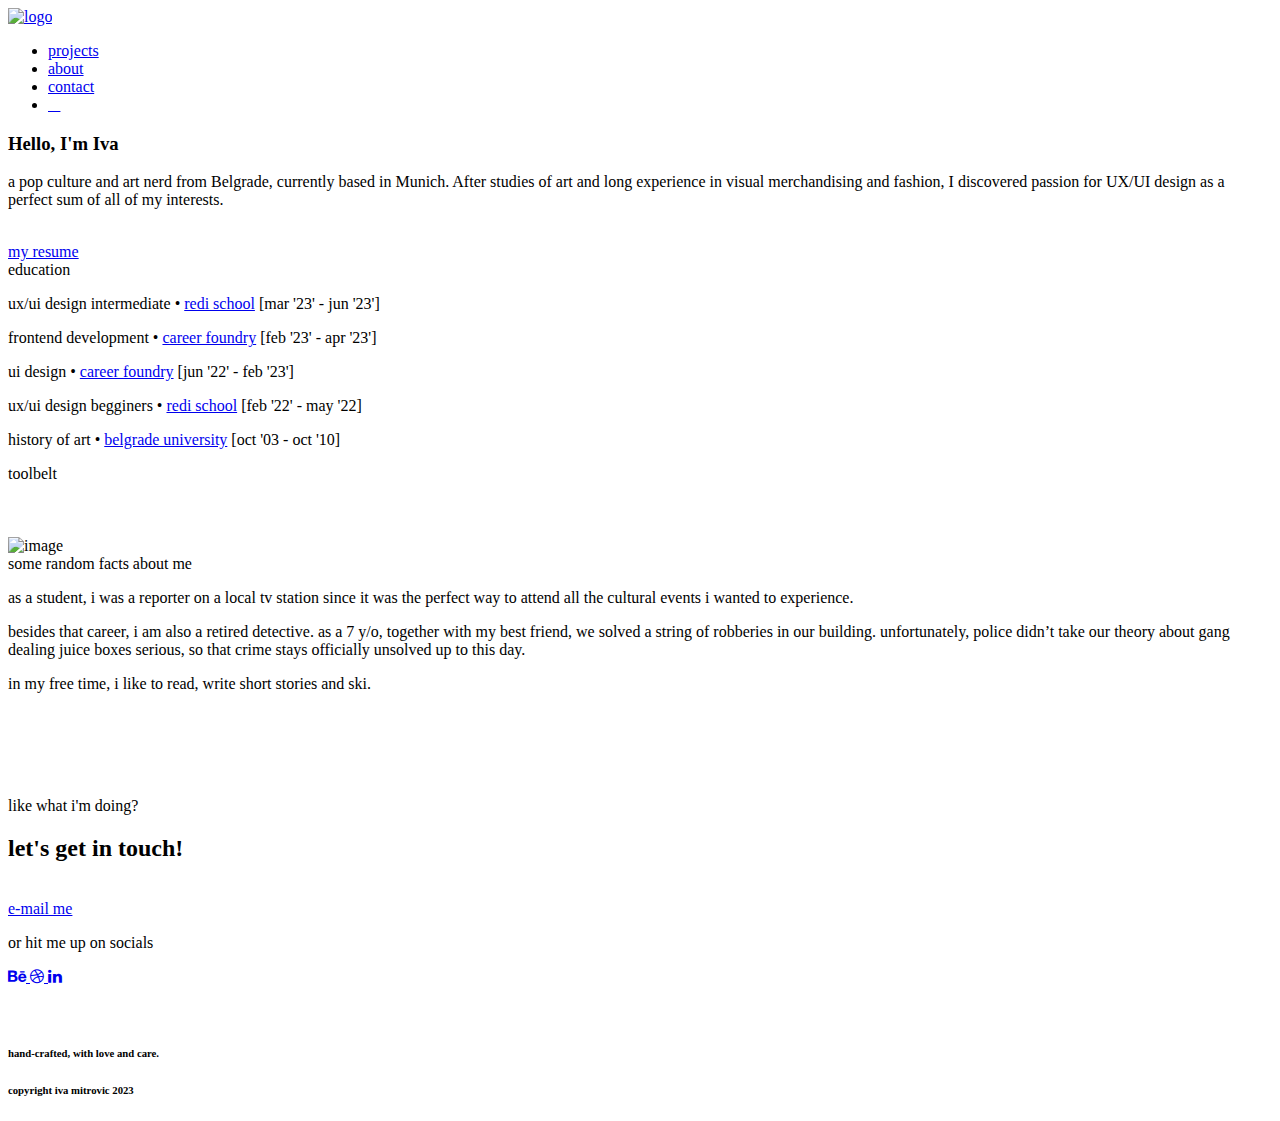
==== about.html @ c0f118de "Merge pull request #1 from ivaflowers/main" ====
<!DOCTYPE html>
<html lang="en" dir="ltr">
  <head>
    <link rel="stylesheet" type="text/css" href="css/style.css" />
    <link rel="stylesheet" href="https://maxcdn.bootstrapcdn.com/font-awesome/4.5.0/css/font-awesome.min.css">
    <link rel="preconnect" href="https://fonts.googleapis.com">
    <link rel="preconnect" href="https://fonts.gstatic.com" crossorigin>
    <link href="https://fonts.googleapis.com/css2?family=Montserrat:wght@100;200;300;400;500;600;700;800&display=swap" rel="stylesheet">
    <link href="img/favicon.ico" rel="shortcut icon">

     <!-- Back to top button -->
     <a id="top"></a>
    <meta name="viewport" content="width=device-width, initial-scale=1" />
    <meta charset="utf-8" />
    <title>Portfolio | Iva Mitrovic</title>
    <script
      src="https://kit.fontawesome.com/0a37a49e68.js"
      crossorigin="anonymous"
    ></script>
  </head>

  <body>
    <header class="css-box-shadow">
      <div class="container" id="hero">
        <div class="navtoggle" id="myNavtoggle">
          <a href="index.html">
            <img src="img/ivalogo.svg" alt="logo" class="logo" />
          </a>

          <nav>
            <ul>
              <li><a href="index.html#projects">projects</a></li>
              <li><a href="about.html">about</a></li>
              <li><a href="#contact" onclick="menuToggle()">contact</a></li>
              <li>
                <a
                  href="javascript:void(0);"
                  class="icon"
                  onclick="menuToggle()"
                  ><i class="fas fa-bars"></i
                ></a>
              </li>
            </ul>
          </nav>
        </div>
      </div>
    </header>

    <main>

      <div class="container">

        <div class="row extra-padding-tb">

          <div class="col-md-6 col-lg-5">

            <h3>Hello, I'm Iva</h3>
            <p>a pop culture and art nerd from Belgrade, currently based in Munich. After studies of art and long experience in visual merchandising and fashion, I discovered passion for UX/UI design as a perfect sum of all of my interests.</p>
            <br>
            <a href="files/resume.pdf" class="button" download target="_blank">my resume</a>
            <br>
            <div class="extra-padding-tb">
              <h7>education</h7>
              <p>ux/ui design intermediate •  <a href="https://www.redi-school.org/" target="_blank" class="bold">redi school</a> [mar '23' - jun '23'] </p>
              <p>frontend development •  <a href="https://careerfoundry.com//" target="_blank">career foundry</a> [feb '23' - apr '23'] </p>
              <p>ui design •  <a href="https://careerfoundry.com/" target="_blank">career foundry</a> [jun '22' - feb '23'] </p>
              <p>ux/ui design begginers •  <a href="https://www.redi-school.org/" target="_blank">redi school</a> [feb '22' - may '22] </p>
              <p>history of art •  <a href="https://www.bg.ac.rs/en/" target="_blank">belgrade university</a> [oct '03 - oct '10] </p>
            </div>
           <div>  
            <h7>toolbelt</h7>
           </div>
            <br>
            <div class="skills-icons">
            <i class="fa-brands fa-figma" style="color: #222222"></i>

            <i class="fa-brands fa-sketch" style="color: #222222"></i>

            <i class="fa-brands fa-invision" style="color: #222222"></i>

            <i class="fa-brands fa-github-alt" style="color: #222222"></i>

            <i class="fa-brands fa-html5" style="color: #222222"></i>

            <i class="fa-brands fa-css3" style="color: #222222;"></i>
            
            <i class="fa-brands fa-js" style="color: #222222"></i>
            </div>
          </div>

            <br>

            <div class="col-md-5 col-lg-7">
              <picture class="profilepic">
                <source
                  srcset="img/profilepicture.jpeg"
                  media="(max-width:765px)"/>
                <img
                  src="img/profilepicture.jpeg"
                  alt="image"
                  class="profilepic"/>
              </picture>
             </div>
            </div>

            <div class="row">
              <div class="col-md-5">
             <h7>some random facts about me</h7>  
             <p>
              as a student, i was a reporter on a
              local tv station since it was the perfect way to attend all the
              cultural events i wanted to experience. 
             </p>
             <p>besides that career, i am
              also a retired detective. as a 7 y/o, together with my best
              friend, we solved a string of robberies in our building.
              unfortunately, police didn’t take our theory about gang dealing
              juice boxes serious, so that crime stays officially unsolved up to
              this day. 
             </p>
              <p>in my free time, i like to read, write short stories and ski.
              </p>
             </div> 
           </div>

          
        </div>
  

     
    </main>
<br>
<br>
<br>
    <footer id="contact">
      <div class="container">
        <a href="#contact"></a>
        <br>
        <p>like what i'm doing?</p>
        <h2>let's get in touch!</h2>
        <br />
        <a href="mailto:ivamitrovic@protonmail.com" class="button contact" 
          >e-mail me</a
        >
        <p>or hit me up on socials</p>

        <div></div>
      </div>

      <div class="container footer-icons">
        <a href="https://www.behance.net/ivamitrovic" target="_blank">
          <i class="fa fa-behance" aria-hidden="true"></i>
        </a>
        <a href="Dribbble" target="_blank">
          <i class="fa fa-dribbble" aria-hidden="true"></i>
        </a>

        <a
          href="https://www.linkedin.com/in/iva-mitrovic-53142a191/"
          target="_blank"
        >
          <i class="fa fa-linkedin" aria-hidden="true"></i>
        </a>

        <div>
         
          <br />
          <br />
          <h6>hand-crafted, with love and care.</h6>
          <h6>copyright iva mitrovic 2023</h6>
        </div>
      </div>
    </footer>
    <script
      src="https://code.jquery.com/jquery-3.6.4.min.js"
      integrity="sha256-oP6HI9z1XaZNBrJURtCoUT5SUnxFr8s3BzRl+cbzUq8="
      crossorigin="anonymous"
    ></script>
    <script src="js/scripts.js"></script>
  </body>
</html>
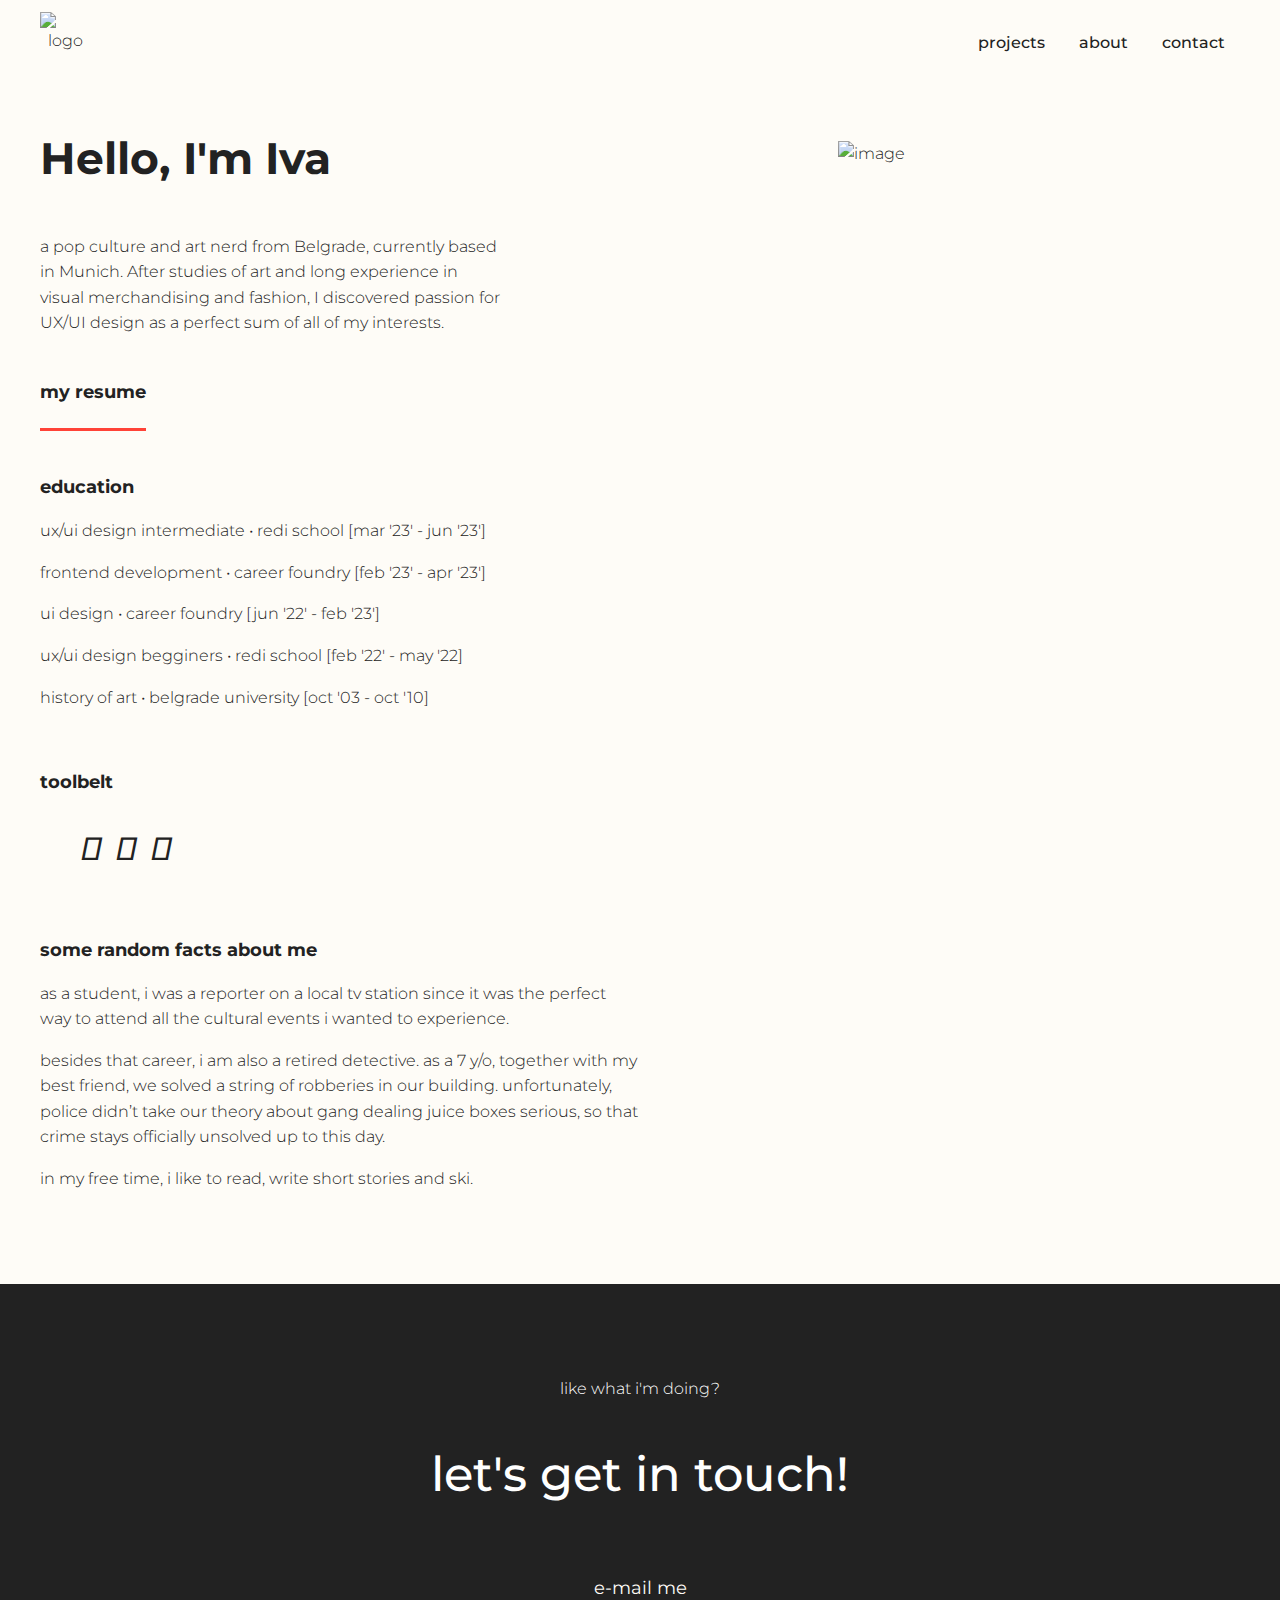
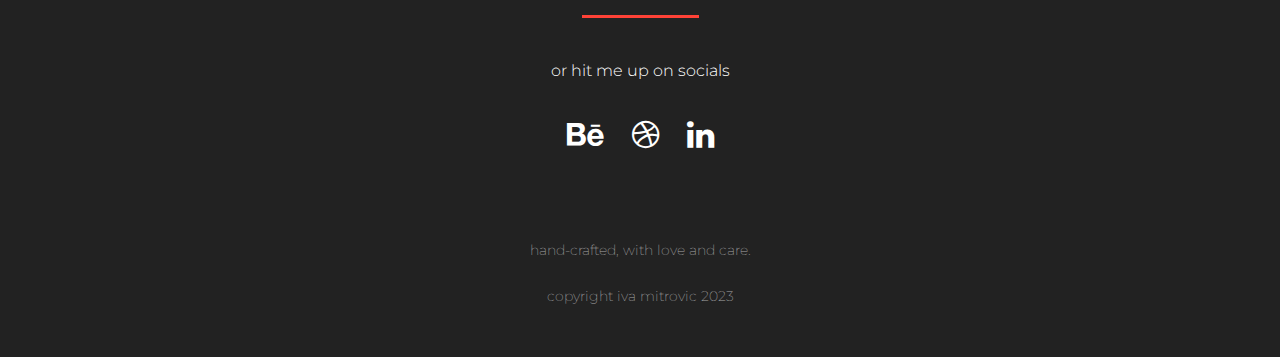
==== commit 23e6dfe7: "link blank - resume" ====
--- a/about.html
+++ b/about.html
@@ -57,7 +57,7 @@
             <h3>Hello, I'm Iva</h3>
             <p>a pop culture and art nerd from Belgrade, currently based in Munich. After studies of art and long experience in visual merchandising and fashion, I discovered passion for UX/UI design as a perfect sum of all of my interests.</p>
             <br>
-            <a href="files/resume.pdf" class="button" download target="_blank">my resume</a>
+            <a href="files/resume.pdf" class="button" target="_blank">my resume</a>
             <br>
             <div class="extra-padding-tb">
               <h7>education</h7>
--- a/css/style.css
+++ b/css/style.css
@@ -0,0 +1,825 @@
+/*
+Colors used:
+Primary color (Off white): #FEFCF7;
+Secondary color (Almost black): #222222;
+Accent color (Ruby red): #FF4237;
+*/
+
+* {
+  box-sizing: border-box;
+}
+
+/* Layout styling */
+
+html {
+  scroll-behavior: smooth;
+  }
+
+body {
+  background-color: #FEFCF7;
+  font-family: 'Montserrat', sans-serif;
+  font-size: 16px; /* Sets the font size to 16px */
+  font-weight: 300; /* Sets the font weight to 300 */
+  line-height: 1.6; /* Sets the line-height to 1.6 * the font-size */
+  color: #222222;
+  margin: 0%;
+ 
+}
+
+h1, h2, h3, h4 {
+  line-height: 1.4;
+}
+h1 {
+  font-size: 2.25em;
+  font-weight: 700;
+  padding-top: 24px;
+  padding-bottom: 0px;
+}
+
+h2 {
+  font-size: 3em;
+  font-weight: 500;
+  padding-top: 0px;
+  padding-bottom: 0px;
+}
+
+h3 {
+  font-size: 2em;
+  font-weight: 700;
+  padding-top: 0px;
+  padding-bottom: 0px;
+    
+}
+
+h4 {
+  font-size: 16px;
+  font-weight: 300;
+}
+
+h5 {
+  font-size: 16px;
+  font-weight: 200;
+}
+
+h6 {
+  font-size: 14px;
+  font-weight: 200;
+  color: #a5a5a5;
+  margin: 0%;
+  padding-top: 24px;
+}
+
+h7 {
+  font-size: 18px;
+  font-weight: 700;
+  margin-top: 24px;
+  margin-bottom: 12px;
+}
+
+h8 {
+  font-size: 2.75em;
+  font-weight: 700;
+  padding-top: 24px;
+  padding-bottom: 48px;
+  color: #FF4237;
+}
+
+h9 {
+  font-size: 2em;
+  font-weight: 700;
+  color: #FEFCF7;
+  padding-top: 24px;
+  padding-bottom: 24px;
+}
+
+
+
+a {
+  color: #222222;
+  text-decoration: none; /* No underlining */
+}
+
+a:visited { /*visited link */
+color: #222222;
+}
+
+a:hover {
+color: #FF4237;
+opacity: 100%;
+text-decoration: none; /* Underlining when hovering over a link */
+}
+
+a:active { /* selected link */
+color: #222222;
+}
+
+img {
+  width: 100%;
+    display: block;
+    margin: 0 auto;
+}
+
+footer {
+  background-color: #222222; 
+  padding:50px 0px;
+  color: #ffffff;
+  width: 100%;
+  text-align: center;
+  margin: 0px;
+  top:0;
+  right: 0;
+}
+
+.button {
+display: inline-block; /* since the <a> tag is inline by default, we need to change this to inline-block, but more on this later */
+background-color: transparent;
+color: #222222; /* need to override the default link color */
+font-weight: 700;
+font-size: 16px;
+padding-left: 0px;
+padding-bottom: 22px;
+padding-right: 0px;
+border-radius: 0px;
+border-bottom: 3px solid #FF4237; /* width of the border, type, color */
+transition-property: opacity;
+transition: all .3s ease-out;
+}  
+
+.button:hover {
+opacity: 1; /* reduces the opacity of the button */
+padding-bottom: 13px;
+color: #222222;
+border-bottom: 12px solid #FF4237;
+text-decoration: none;
+  
+}
+
+a:active { /* selected link */
+color: #222222;
+}
+
+.button.contact {
+display: inline-block; /* since the <a> tag is inline by default, we need to change this to inline-block, but more on this later */
+background-color: transparent;
+color: #FEFCF7; /* need to override the default link color */
+font-weight: 400;
+margin-bottom: 24px;
+padding-left: 12px;
+padding-bottom: 12px;
+padding-right: 12px;
+border-radius: 0px;
+border-bottom: 3px solid #FF4237; /* width of the border, type, color */
+transition-property: opacity;
+transition: all .3s ease-out;
+}
+
+.button.contact:hover {
+opacity: 1;
+padding-bottom: 3px;
+border-bottom: 12px solid #FF4237;
+text-decoration: none;
+}
+
+.buttonproject {
+display: inline-block; /* since the <a> tag is inline by default, we need to change this to inline-block, but more on this later */
+background-color: transparent;
+font-size: 2.75em;
+  font-weight: 700;
+  padding-top: 24px;
+  padding-bottom: 0px;
+transition-property: opacity;
+}
+
+.buttonproject:hover {
+color: #222222;
+  opacity: 80%;
+  text-decoration: none;
+}
+
+.buttonimage {
+  opacity: 100%;
+}
+
+.buttonimage:hover {
+opacity: 80;
+}
+
+.newanchor:link {
+  color:#FF4237;
+  text-decoration:none;
+  }
+  
+  .newanchor:hover{
+  color:#FF4237;
+  text-decoration: none;
+  }
+
+
+.background1 {
+background-color: #FEFCF7;
+margin: 0;
+}
+
+.background2 {
+  background-color: #000000;
+  margin: 0;
+  padding-top: 24px;
+  padding-bottom: 24px;
+  }
+
+.container {
+  padding: 0 15px;
+  display: block;
+  margin: 0 auto;
+}
+
+
+.row {
+  width: 100%;
+  margin: auto; /* 25 px top and bottom, 0 left and right */
+}
+
+.minusmargin {
+  margin-bottom: -64px;
+}
+
+
+.center {
+  text-align: center; /*center text*/
+}
+
+
+.right {
+  text-align: right;
+  padding-right: 7px;
+}
+
+.left {
+  text-align: left;
+  padding-left: 15px;
+}
+
+
+.logo {
+  max-width: 50px;
+  float: left;
+
+}
+
+.profile {
+  max-width: 4500px;
+}
+
+.bg-skin {
+    
+    background-color:
+#DDCBBD;
+}
+
+.extra-padding-tb{
+    padding: 42px 0;
+    justify-content: center;
+}
+
+.tab {
+  margin-top: 3em
+ }
+
+
+.project {
+  width: 100%;
+  padding-top: -240px;
+  padding-bottom: 24px;
+}
+
+.projectimage {
+  padding-top: 48px;
+}
+
+
+header {
+  background-color: #FEFCF7;
+  width: 100%;
+  margin: 0px;
+  border-bottom:0px solid transparent;
+  box-shadow: 0 0px 00px rgba(34, 34, 34, 0.2)  ; 
+	-webkit-box-shadow: 0 0px 0px rgba(34, 34, 34, 0.2)  ; 
+	-moz-box-shadow: 0 0px 0px rgba(34, 34, 34, 0.2)  ; 
+  position: fixed;
+  top:0;
+  right: 0;
+  z-index: 10;
+}
+
+nav > ul { 
+  list-style-type: none;
+  padding: 0;
+  margin: 0;
+
+}
+
+nav > ul > li {
+  padding: 2px 15px;
+  font-weight: 500;
+  color: #222222;
+}
+
+.navtoggle li:not(:last-child) {
+  display: none;
+  
+}
+
+.navtoggle, .navtoggle.responsive {
+  position: relative;
+  text-align: center;
+}
+
+
+
+.navtoggle.responsive ul {
+background-color: #FEFCF7;
+padding-top: 48%;
+text-align: center;
+height: 100vh;
+}
+
+.navtoggle li .menu {
+  position: absolute;
+  right: 0;
+  top:8px;
+  font-size: 20px;
+}
+
+.navtoggle.responsive li {
+  display: block;
+  margin-top: 0px;
+  text-align: center;
+  font-size: 32px;
+}
+
+ /*
+picture {
+  float: right;
+}
+picture {
+  width: 600px;
+}*/
+
+
+#hero {
+  background-color: #FEFCF7;
+}
+
+
+.skills-icons i{
+  font-size: 24px;
+  padding: 6px;
+}
+
+main {
+  padding-top: 48px;
+}
+
+.center {
+  text-align: center
+ }
+
+.max-width {
+  max-width:80% ;
+} 
+
+
+
+#top::after {
+  content: "\f077";
+  font-family: FontAwesome;
+  font-weight: normal;
+  font-style: normal;
+  font-size: 2em;
+  line-height: 50px;
+  color: #222222;
+}
+#top:hover {
+  cursor: pointer;
+  background-color: transparent;
+}
+#top:active {
+  background-color: #555;
+}
+#top.show {
+  opacity: 1;
+  visibility: visible;
+}
+
+
+@media screen and (max-width: 640px) {
+  .column {
+    width: 60%;
+    align-items: center;
+    justify-content: center;
+    padding: 0%;
+  }
+  
+  .container-arrow {
+    padding: 0px 15px;
+    display: flex;
+    margin: 0 auto;
+  }
+  
+
+  .extra-padding  {
+        
+    padding: 24%;  
+   }
+
+   .extra-padding-lr {
+    padding-left: 10%;
+    padding-right: 10%;
+   }
+  
+
+  .profilepic {
+    padding: 10%;
+    max-width: 120;
+    /* float: right; */
+  }
+
+  
+}
+
+text-center {
+  text-align: center;
+}
+
+
+/* ==============================
+Medium devices (640px and larger)
+================================= */
+@media only screen and (min-width: 640px) {
+  header {
+    text-align: unset;
+    padding: 16px 0 16px;
+  }
+
+  .container {
+    padding: 0 0px;
+    max-width: 1200px;
+    margin-left: auto;
+    margin-right: auto;
+  }
+
+  .container-arrow {
+    padding: 0 0px;
+    max-width: 1200px;
+    margin-left: auto;
+    margin-right: auto;
+  }
+
+
+  .max-width {
+    max-width:60% ;
+  } 
+
+
+.tab {
+  margin-top: 9em
+ }
+
+ .extra-padding-tb{
+  padding: 42px 0;
+  justify-content: center;
+}
+
+
+  .button {
+    font-size: 18px;
+    }  
+
+  .column {
+    float: left;
+    width: 50%;
+    padding-inline: 24px;
+    padding-top: 24px;
+    padding-bottom: 6;
+  }
+  
+  
+  
+  /* Clear floats after the columns */
+  .row:after {
+    content: "";
+    display: table;
+    clear: both;
+  }
+
+  h1 {
+    font-size: 6em;
+    font-weight: 700;
+    padding-top: 24px;
+    padding-bottom: 24px;
+  }
+
+  h3 {
+    font-size: 2.75em;
+    font-weight: 700;
+    padding-top: 18px;
+    padding-bottom: 0px;
+      
+  }
+
+  h4 {
+    font-size: 16px;
+    font-weight: 300;
+    margin-top: 24px;
+    margin-bottom: 80px;
+  }
+
+  h9 {
+    font-size: 6em;
+    font-weight: 700;
+    color: #FEFCF7;
+    padding-top: 24px;
+    padding-bottom: 24px;
+  }
+
+  p {
+    font-size: 16px;
+  }
+
+  nav {
+    width: auto;
+    float: right;
+    margin-top: 4px;
+  }
+
+
+#hero span {
+  display: block;
+}
+
+.extra-padding  {
+        
+  padding: 6%;  
+ }
+
+
+.navtoggle.responsive ul {
+      background-color: #FEFCF7;
+    padding-top: 0%;
+    text-align: left;
+        height: auto;
+}
+
+.navtoggle.responsive li {
+ 
+  font-size: 17px;
+}
+
+.navtoggle li:not(:last-child) {
+  display: inline-block;
+}
+
+.navtoggle li:last-child {
+  display: none;
+}
+
+.col-md-5 {
+  width: 50%;
+  margin: 0%;
+}
+
+.col-md-6 {
+  width: 50%;
+}
+
+.col-md-3 {
+  width: 25%;
+}
+    
+ 
+.col-md-6 h3  {
+margin-top: 0px;
+ 
+}
+
+.col-md-1 {
+  width: 25%;
+}
+
+    
+.col-md-2{
+        width: 25%;
+    }
+
+[class*="col-"] {
+  float: left;
+}
+
+.row::after {
+  content: "";
+  clear: both;
+  display: table;
+}
+
+.profilepic {
+  padding-left: 10%;
+  max-width: 80%;
+  /* float: right; */
+}
+
+#top {
+  display: inline-block;
+  background-color: transparent;
+  width: 50px;
+  height: 50px;
+  text-align: center;
+  border-radius: 4px;
+  position: fixed;
+  bottom: 30px;
+  right: 30px;
+  transition: background-color .3s, 
+    opacity .5s, visibility .5s;
+  opacity: 0;
+  visibility: hidden;
+  z-index: 1000;
+  justify-content: center;
+}
+
+}
+
+/* ==============================
+Large devices (1024px or larger)
+================================= */
+@media only screen and (min-width: 1024px) {
+  .container {
+    padding: 0 0px;
+    max-width: 1200px;
+    margin-left: auto;
+    margin-right: auto;
+  }
+
+  .max-width {
+    max-width:50% ;
+  } 
+
+  .extra-padding  {
+        
+    padding: 12%;  
+   }
+
+  .column {
+    float: left;
+    width: 33.3%;
+    padding-inline: 24px;
+    padding-top: 24px;
+    padding-bottom: 6;
+  }
+
+    .text-center {
+        text-align: center;
+    }
+    
+    
+  nav {
+    width: auto;
+    float: right;
+    margin-top: 12px;
+  }
+
+    .logo {
+ margin-top: -4px;
+
+}
+
+#hero span {
+  display: block;
+}
+
+.col-lg-7 {
+width: 60%;
+padding-right: 0%;
+padding-left: 20%;
+}
+
+.col-lg-5 {
+  width: 40%;
+  padding: 20px;
+}
+
+.col-lg-1 {
+  width: 100%;
+}
+
+
+[class*="col-"] {
+  float: left;
+}
+    
+    [class*="col-"]:first-child {
+padding-left: 0;
+}
+
+.row::after {
+  content: "";
+  clear: both;
+  display: table;
+}
+
+
+
+.profilepic {
+  max-width: 420px;
+  /* padding-top: 108px;
+  float: right; */
+}
+
+.skills-icons i{
+  font-size: 32px;
+  padding: 6px;
+}
+
+  }
+
+/* ==============================
+X-large devices (1440px or larger)
+================================= */
+@media only screen and (min-width: 1440px) {
+}
+
+#hero span {
+  display: block;
+}
+
+
+.footer-icons {
+    margin-top: 24px;
+}
+
+.project-icons {
+  padding: 12px;
+  
+}
+
+.arrow-left {
+  padding-right: 6px;
+}
+
+.arrow-right {
+  padding-left: 6px;
+}
+
+.footer-icons i{
+
+  font-size: 32px;
+  padding: 12px;
+ 
+}
+
+.footer-icons a {
+color: #ffffff;
+
+}
+
+.footer-icons a:hover {
+text-decoration: none;
+color: #FF4237;
+
+}
+
+
+@keyframes color-change {
+  0% {fill: #edc655;}
+  50% {fill: #fcffad} 
+  100% {fill: #f76414;}
+  
+}
+
+.sun {
+  animation-duration: 4s;
+  animation-name: color-change;
+  animation-iteration-count: infinite;
+  animation-direction: alternate;
+  animation-timing-function: linear;
+}
+
+@keyframes cloud-move{
+  from {transform: translate(0,50px);}
+  to {transform: translate(200px, 50px);}
+}
+
+.cloud-front {
+  animation-duration: 30s;
+  animation-name: cloud-move;
+  animation-iteration-count: infinite;
+  animation-direction: alternate;
+  animation-timing-function: linear;
+}
+
+@keyframes cloud-move-reverse {
+  from {transform: translate(446px, 48px);}
+  to {transform: translate(100px, 48px);}
+}
+
+.cloud-back {
+  animation: 34s cloud-move-reverse infinite alternate linear;
+}